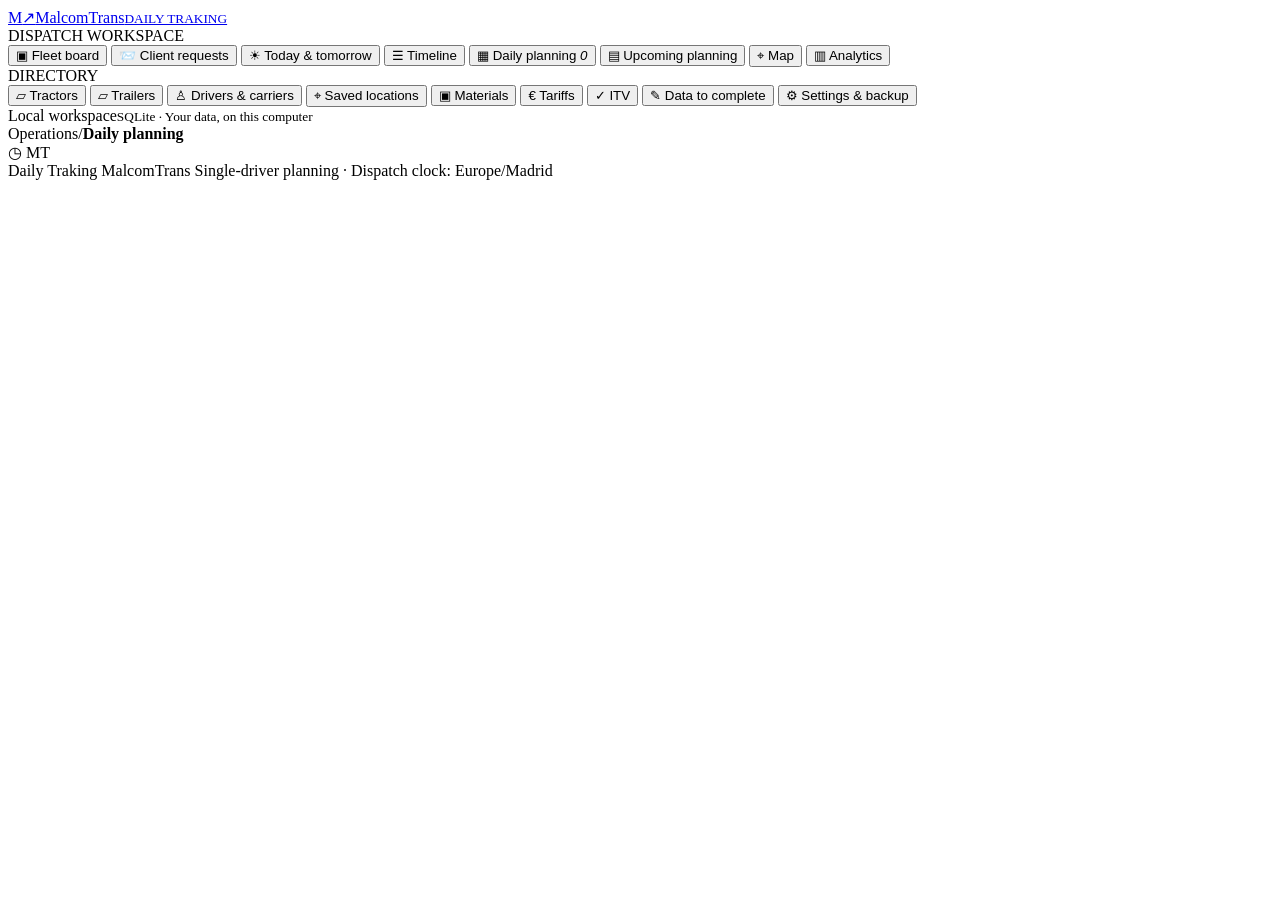
==== static/index.html @ 574dc739 "Fix capitals of company and town names Saved locations -> Aa Fix capitals lists every company and to" ====
<!doctype html>
<html lang="en"><head><meta charset="utf-8"><meta name="viewport" content="width=device-width, initial-scale=1">
<title>Daily Traking MalcomTrans</title><link rel="icon" href="data:,"><link rel="stylesheet" href="/style.css"><script src="/search-select.js" defer></script><script src="/analytics.js" defer></script><script src="/js/core.js" defer></script><script src="/js/upcoming.js" defer></script><script src="/js/nearby.js" defer></script><script src="/js/board.js" defer></script><script src="/js/itv.js" defer></script><script src="/js/materials.js" defer></script><script src="/js/tariffs.js" defer></script><script src="/js/planner.js" defer></script><script src="/js/directory.js" defer></script><script src="/js/settings.js" defer></script><script src="/js/forms.js" defer></script><script src="/js/order-form.js" defer></script><script src="/js/whatsapp.js" defer></script><script src="/js/deca.js" defer></script><script src="/js/order-detail.js" defer></script><script src="/js/map.js" defer></script><script src="/js/today.js" defer></script><script src="/js/timeline.js" defer></script><script src="/js/requests.js" defer></script><script src="/js/names.js" defer></script><script src="/js/events.js" defer></script></head>
<body>
<aside class="sidebar"><a class="brand" href="/" aria-label="Daily Traking MalcomTrans home"><span class="brand-mark">M<span>↗</span></span><span>MalcomTrans<small>DAILY TRAKING</small></span></a>
<div class="nav-label">DISPATCH WORKSPACE</div><nav aria-label="Main navigation">
<button class="nav" data-view="board"><span>▣</span> Fleet board <i id="nav-todo" hidden></i></button>
<button class="nav" data-view="requests"><span>📨</span> Client requests <i id="nav-requests" hidden></i></button>
<button class="nav" data-view="today"><span>☀</span> Today & tomorrow</button>
<button class="nav" data-view="timeline"><span>☰</span> Timeline</button>
<button class="nav active" data-view="planner"><span>▦</span> Daily planning <i id="nav-count">0</i></button>
<button class="nav" data-view="upcoming"><span>▤</span> Upcoming planning</button>
<button class="nav" data-view="map"><span>⌖</span> Map</button>
<button class="nav" data-view="analytics"><span>▥</span> Analytics</button>
<div class="nav-label">DIRECTORY</div>
<button class="nav" data-view="trucks"><span>▱</span> Tractors</button>
<button class="nav" data-view="trailers"><span>▱</span> Trailers</button>
<button class="nav" data-view="drivers"><span>♙</span> Drivers & carriers</button>
<button class="nav" data-view="locations"><span>⌖</span> Saved locations</button>
<button class="nav" data-view="materials"><span>▣</span> Materials</button>
<button class="nav" data-view="tariffs"><span>€</span> Tariffs</button>
<button class="nav" data-view="itv"><span>✓</span> ITV <i id="nav-itv" hidden></i></button>
<button class="nav" data-view="datacheck"><span>✎</span> Data to complete <i id="nav-data" hidden></i></button>
<button class="nav" data-view="settings"><span>⚙</span> Settings & backup</button>
</nav><a id="logout" class="nav logout-link" href="/logout" hidden><span>⎋</span> Sign out</a><div class="sidebar-bottom"><span class="online-dot"></span> <span id="storage-title">Local workspace</span><small id="storage-detail">SQLite · Your data, on this computer</small></div></aside>
<div class="workspace"><header class="topbar"><div><span class="breadcrumb">Operations</span><span class="slash">/</span><strong id="breadcrumb">Daily planning</strong></div><div class="clock-label">◷ <span id="today-label"></span><span class="avatar">MT</span></div></header>
<main id="main" tabindex="-1"></main><footer>Daily Traking MalcomTrans <span>Single-driver planning · Dispatch clock: Europe/Madrid</span></footer></div>
<dialog id="modal"><div class="modal-header"><div><div class="eyebrow" id="modal-kicker">DISPATCH WORKSPACE</div><h2 id="modal-title"></h2></div><button class="icon-button" id="close-modal" aria-label="Close dialog">×</button></div><div id="modal-content"></div></dialog>
<div id="toast" role="status" aria-live="polite"></div>
<noscript>This local planner requires JavaScript to display and save your dispatch data.</noscript>
</body></html>
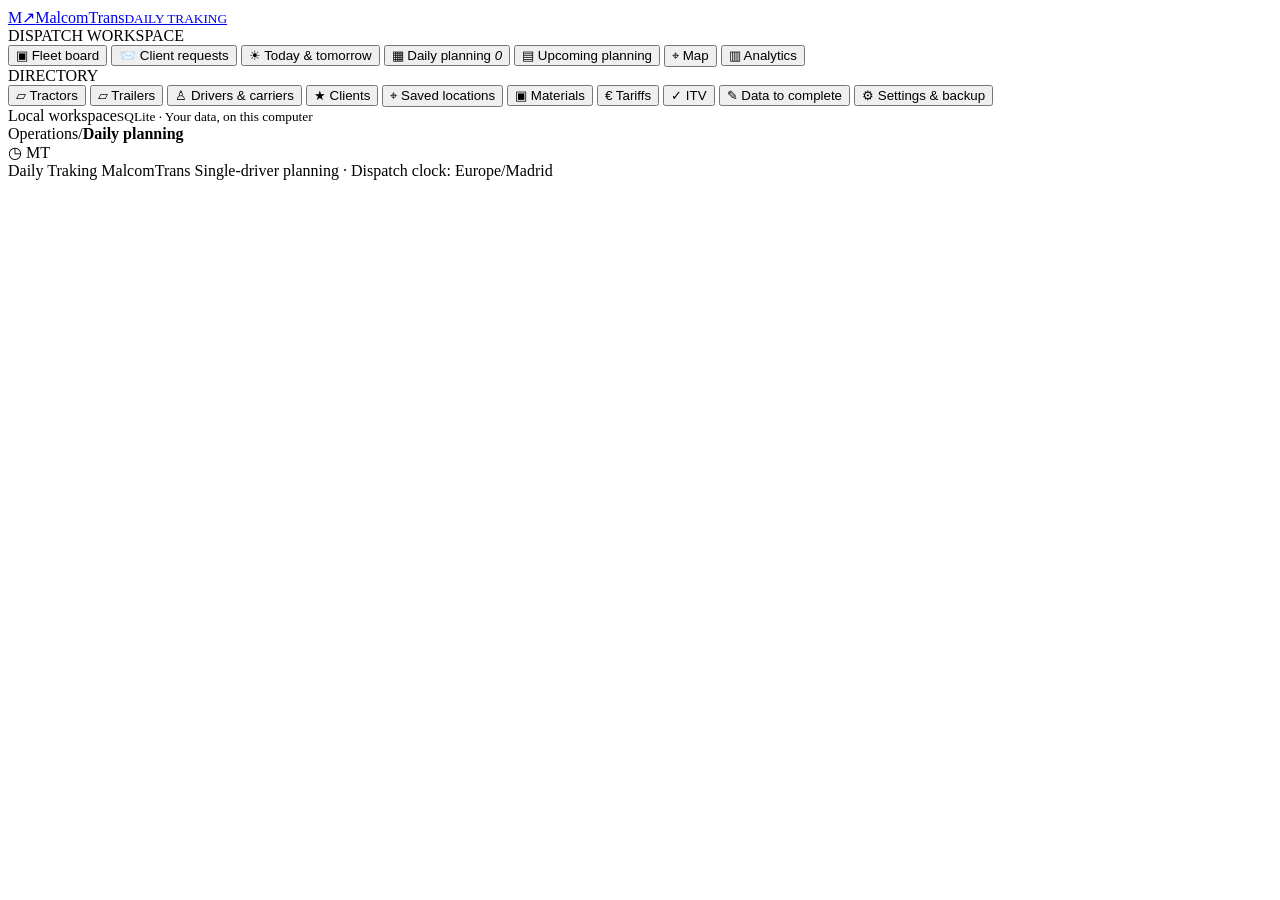
==== commit cdebcea9: "Faster app, Clients page, clients to call in Next loads; remove Timeline - Turso pulls run in the ba" ====
--- a/static/index.html
+++ b/static/index.html
@@ -1,13 +1,12 @@
 <!doctype html>
 <html lang="en"><head><meta charset="utf-8"><meta name="viewport" content="width=device-width, initial-scale=1">
-<title>Daily Traking MalcomTrans</title><link rel="icon" href="data:,"><link rel="stylesheet" href="/style.css"><script src="/search-select.js" defer></script><script src="/analytics.js" defer></script><script src="/js/core.js" defer></script><script src="/js/upcoming.js" defer></script><script src="/js/nearby.js" defer></script><script src="/js/board.js" defer></script><script src="/js/itv.js" defer></script><script src="/js/materials.js" defer></script><script src="/js/tariffs.js" defer></script><script src="/js/planner.js" defer></script><script src="/js/directory.js" defer></script><script src="/js/settings.js" defer></script><script src="/js/forms.js" defer></script><script src="/js/order-form.js" defer></script><script src="/js/whatsapp.js" defer></script><script src="/js/deca.js" defer></script><script src="/js/order-detail.js" defer></script><script src="/js/map.js" defer></script><script src="/js/today.js" defer></script><script src="/js/timeline.js" defer></script><script src="/js/requests.js" defer></script><script src="/js/names.js" defer></script><script src="/js/events.js" defer></script></head>
+<title>Daily Traking MalcomTrans</title><link rel="icon" href="data:,"><link rel="stylesheet" href="/style.css"><script src="/search-select.js" defer></script><script src="/analytics.js" defer></script><script src="/js/core.js" defer></script><script src="/js/upcoming.js" defer></script><script src="/js/nearby.js" defer></script><script src="/js/board.js" defer></script><script src="/js/itv.js" defer></script><script src="/js/materials.js" defer></script><script src="/js/tariffs.js" defer></script><script src="/js/planner.js" defer></script><script src="/js/directory.js" defer></script><script src="/js/settings.js" defer></script><script src="/js/forms.js" defer></script><script src="/js/order-form.js" defer></script><script src="/js/whatsapp.js" defer></script><script src="/js/deca.js" defer></script><script src="/js/order-detail.js" defer></script><script src="/js/map.js" defer></script><script src="/js/today.js" defer></script><script src="/js/suggest.js" defer></script><script src="/js/clients.js" defer></script><script src="/js/requests.js" defer></script><script src="/js/names.js" defer></script><script src="/js/events.js" defer></script></head>
 <body>
 <aside class="sidebar"><a class="brand" href="/" aria-label="Daily Traking MalcomTrans home"><span class="brand-mark">M<span>↗</span></span><span>MalcomTrans<small>DAILY TRAKING</small></span></a>
 <div class="nav-label">DISPATCH WORKSPACE</div><nav aria-label="Main navigation">
 <button class="nav" data-view="board"><span>▣</span> Fleet board <i id="nav-todo" hidden></i></button>
 <button class="nav" data-view="requests"><span>📨</span> Client requests <i id="nav-requests" hidden></i></button>
 <button class="nav" data-view="today"><span>☀</span> Today & tomorrow</button>
-<button class="nav" data-view="timeline"><span>☰</span> Timeline</button>
 <button class="nav active" data-view="planner"><span>▦</span> Daily planning <i id="nav-count">0</i></button>
 <button class="nav" data-view="upcoming"><span>▤</span> Upcoming planning</button>
 <button class="nav" data-view="map"><span>⌖</span> Map</button>
@@ -16,6 +15,7 @@
 <button class="nav" data-view="trucks"><span>▱</span> Tractors</button>
 <button class="nav" data-view="trailers"><span>▱</span> Trailers</button>
 <button class="nav" data-view="drivers"><span>♙</span> Drivers & carriers</button>
+<button class="nav" data-view="clients"><span>★</span> Clients</button>
 <button class="nav" data-view="locations"><span>⌖</span> Saved locations</button>
 <button class="nav" data-view="materials"><span>▣</span> Materials</button>
 <button class="nav" data-view="tariffs"><span>€</span> Tariffs</button>
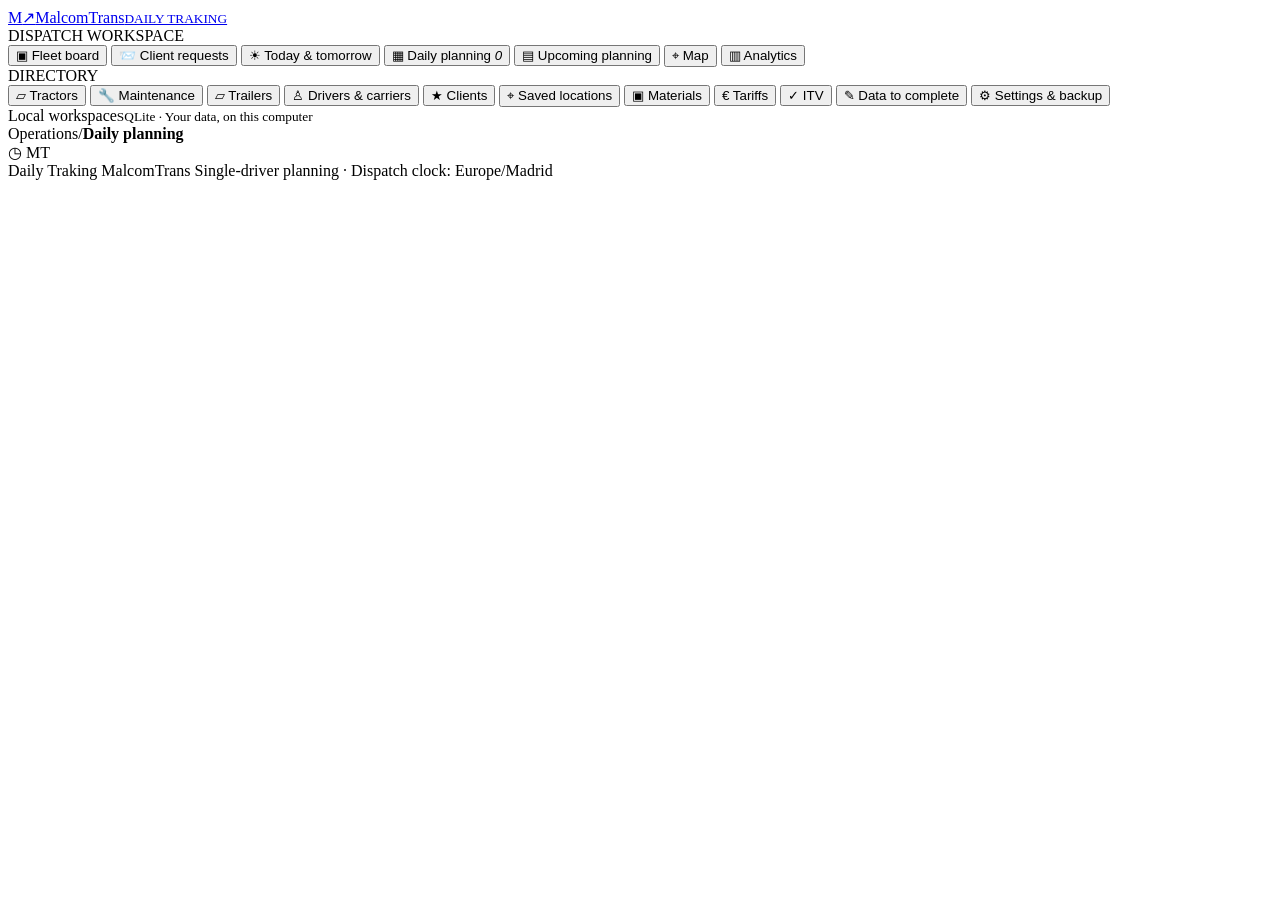
==== commit 691dfa7b: "Maintenance page: last oil change and month-end km; read-only workshop account Each tractor keeps th" ====
--- a/static/index.html
+++ b/static/index.html
@@ -1,6 +1,6 @@
 <!doctype html>
 <html lang="en"><head><meta charset="utf-8"><meta name="viewport" content="width=device-width, initial-scale=1">
-<title>Daily Traking MalcomTrans</title><link rel="icon" href="data:,"><link rel="stylesheet" href="/style.css"><script src="/search-select.js" defer></script><script src="/analytics.js" defer></script><script src="/js/core.js" defer></script><script src="/js/upcoming.js" defer></script><script src="/js/nearby.js" defer></script><script src="/js/board.js" defer></script><script src="/js/itv.js" defer></script><script src="/js/materials.js" defer></script><script src="/js/tariffs.js" defer></script><script src="/js/planner.js" defer></script><script src="/js/directory.js" defer></script><script src="/js/settings.js" defer></script><script src="/js/forms.js" defer></script><script src="/js/order-form.js" defer></script><script src="/js/whatsapp.js" defer></script><script src="/js/deca.js" defer></script><script src="/js/order-detail.js" defer></script><script src="/js/map.js" defer></script><script src="/js/today.js" defer></script><script src="/js/suggest.js" defer></script><script src="/js/clients.js" defer></script><script src="/js/requests.js" defer></script><script src="/js/names.js" defer></script><script src="/js/events.js" defer></script></head>
+<title>Daily Traking MalcomTrans</title><link rel="icon" href="data:,"><link rel="stylesheet" href="/style.css"><script src="/search-select.js" defer></script><script src="/analytics.js" defer></script><script src="/js/core.js" defer></script><script src="/js/upcoming.js" defer></script><script src="/js/nearby.js" defer></script><script src="/js/board.js" defer></script><script src="/js/itv.js" defer></script><script src="/js/materials.js" defer></script><script src="/js/tariffs.js" defer></script><script src="/js/planner.js" defer></script><script src="/js/directory.js" defer></script><script src="/js/settings.js" defer></script><script src="/js/forms.js" defer></script><script src="/js/order-form.js" defer></script><script src="/js/whatsapp.js" defer></script><script src="/js/deca.js" defer></script><script src="/js/order-detail.js" defer></script><script src="/js/map.js" defer></script><script src="/js/today.js" defer></script><script src="/js/suggest.js" defer></script><script src="/js/clients.js" defer></script><script src="/js/market.js" defer></script><script src="/js/service.js" defer></script><script src="/js/requests.js" defer></script><script src="/js/names.js" defer></script><script src="/js/events.js" defer></script></head>
 <body>
 <aside class="sidebar"><a class="brand" href="/" aria-label="Daily Traking MalcomTrans home"><span class="brand-mark">M<span>↗</span></span><span>MalcomTrans<small>DAILY TRAKING</small></span></a>
 <div class="nav-label">DISPATCH WORKSPACE</div><nav aria-label="Main navigation">
@@ -13,6 +13,7 @@
 <button class="nav" data-view="analytics"><span>▥</span> Analytics</button>
 <div class="nav-label">DIRECTORY</div>
 <button class="nav" data-view="trucks"><span>▱</span> Tractors</button>
+<button class="nav" data-view="maintenance"><span>🔧</span> Maintenance <i id="nav-service" hidden></i></button>
 <button class="nav" data-view="trailers"><span>▱</span> Trailers</button>
 <button class="nav" data-view="drivers"><span>♙</span> Drivers & carriers</button>
 <button class="nav" data-view="clients"><span>★</span> Clients</button>
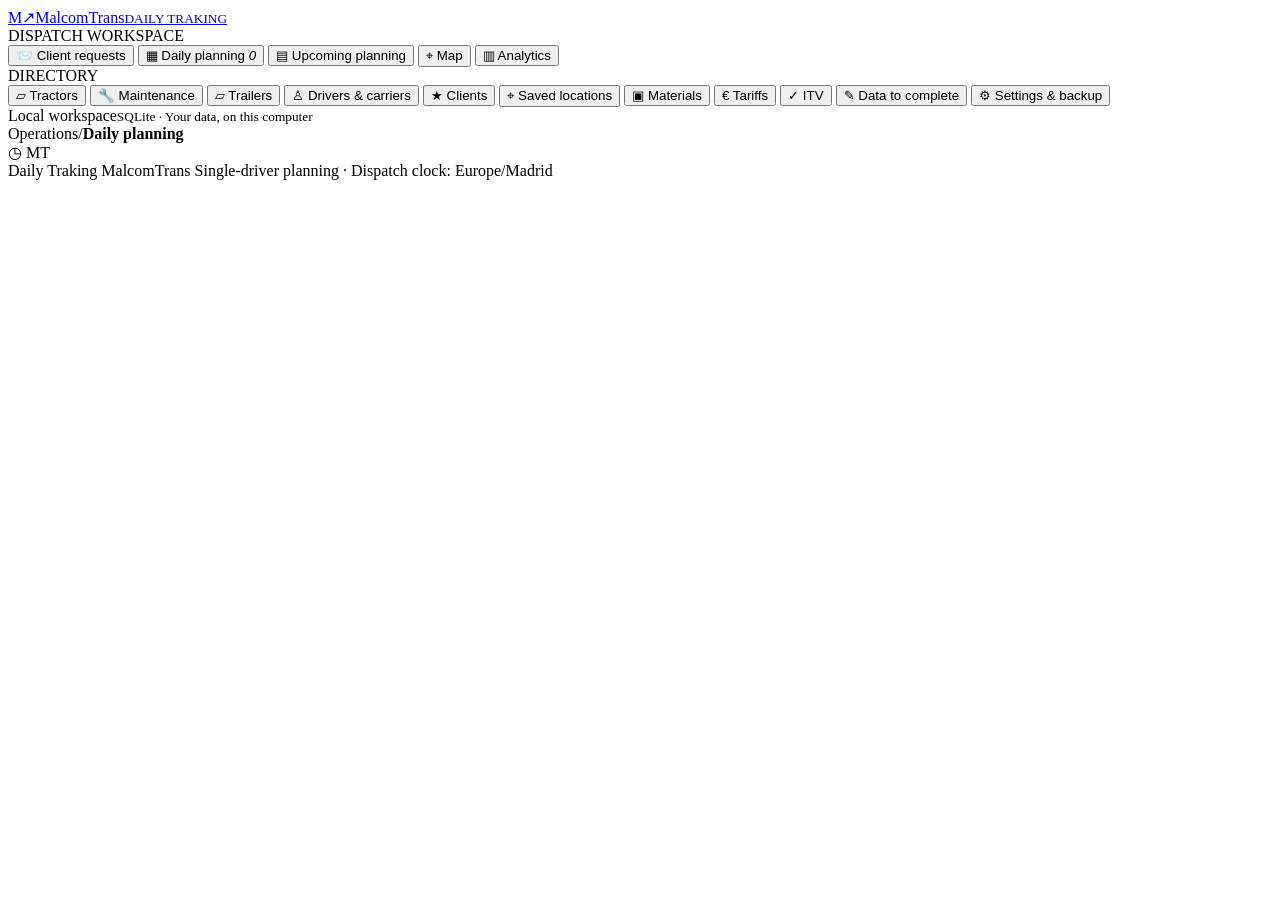
==== commit 5077a415: "Client history shows loading/unloading progress and document photos; remove Fleet board and Today & " ====
--- a/static/index.html
+++ b/static/index.html
@@ -1,12 +1,10 @@
 <!doctype html>
 <html lang="en"><head><meta charset="utf-8"><meta name="viewport" content="width=device-width, initial-scale=1">
-<title>Daily Traking MalcomTrans</title><link rel="icon" href="data:,"><link rel="stylesheet" href="/style.css"><script src="/search-select.js" defer></script><script src="/analytics.js" defer></script><script src="/js/core.js" defer></script><script src="/js/upcoming.js" defer></script><script src="/js/nearby.js" defer></script><script src="/js/board.js" defer></script><script src="/js/itv.js" defer></script><script src="/js/materials.js" defer></script><script src="/js/tariffs.js" defer></script><script src="/js/planner.js" defer></script><script src="/js/directory.js" defer></script><script src="/js/settings.js" defer></script><script src="/js/forms.js" defer></script><script src="/js/order-form.js" defer></script><script src="/js/whatsapp.js" defer></script><script src="/js/deca.js" defer></script><script src="/js/order-detail.js" defer></script><script src="/js/map.js" defer></script><script src="/js/today.js" defer></script><script src="/js/suggest.js" defer></script><script src="/js/clients.js" defer></script><script src="/js/market.js" defer></script><script src="/js/service.js" defer></script><script src="/js/requests.js" defer></script><script src="/js/names.js" defer></script><script src="/js/events.js" defer></script></head>
+<title>Daily Traking MalcomTrans</title><link rel="icon" href="/icon-192.png"><link rel="manifest" href="/manifest.webmanifest"><meta name="theme-color" content="#17301f"><link rel="apple-touch-icon" href="/icon-180.png"><meta name="apple-mobile-web-app-capable" content="yes"><meta name="mobile-web-app-capable" content="yes"><meta name="apple-mobile-web-app-title" content="MalcomTrans"><link rel="stylesheet" href="/style.css"><script src="/search-select.js" defer></script><script src="/analytics.js" defer></script><script src="/js/core.js" defer></script><script src="/js/upcoming.js" defer></script><script src="/js/nearby.js" defer></script><script src="/js/board.js" defer></script><script src="/js/itv.js" defer></script><script src="/js/materials.js" defer></script><script src="/js/tariffs.js" defer></script><script src="/js/planner.js" defer></script><script src="/js/directory.js" defer></script><script src="/js/settings.js" defer></script><script src="/js/forms.js" defer></script><script src="/js/order-form.js" defer></script><script src="/js/whatsapp.js" defer></script><script src="/js/deca.js" defer></script><script src="/js/order-detail.js" defer></script><script src="/js/map.js" defer></script><script src="/js/today.js" defer></script><script src="/js/suggest.js" defer></script><script src="/js/clients.js" defer></script><script src="/js/market.js" defer></script><script src="/js/service.js" defer></script><script src="/js/requests.js" defer></script><script src="/js/names.js" defer></script><script src="/js/events.js" defer></script></head>
 <body>
 <aside class="sidebar"><a class="brand" href="/" aria-label="Daily Traking MalcomTrans home"><span class="brand-mark">M<span>↗</span></span><span>MalcomTrans<small>DAILY TRAKING</small></span></a>
 <div class="nav-label">DISPATCH WORKSPACE</div><nav aria-label="Main navigation">
-<button class="nav" data-view="board"><span>▣</span> Fleet board <i id="nav-todo" hidden></i></button>
 <button class="nav" data-view="requests"><span>📨</span> Client requests <i id="nav-requests" hidden></i></button>
-<button class="nav" data-view="today"><span>☀</span> Today & tomorrow</button>
 <button class="nav active" data-view="planner"><span>▦</span> Daily planning <i id="nav-count">0</i></button>
 <button class="nav" data-view="upcoming"><span>▤</span> Upcoming planning</button>
 <button class="nav" data-view="map"><span>⌖</span> Map</button>
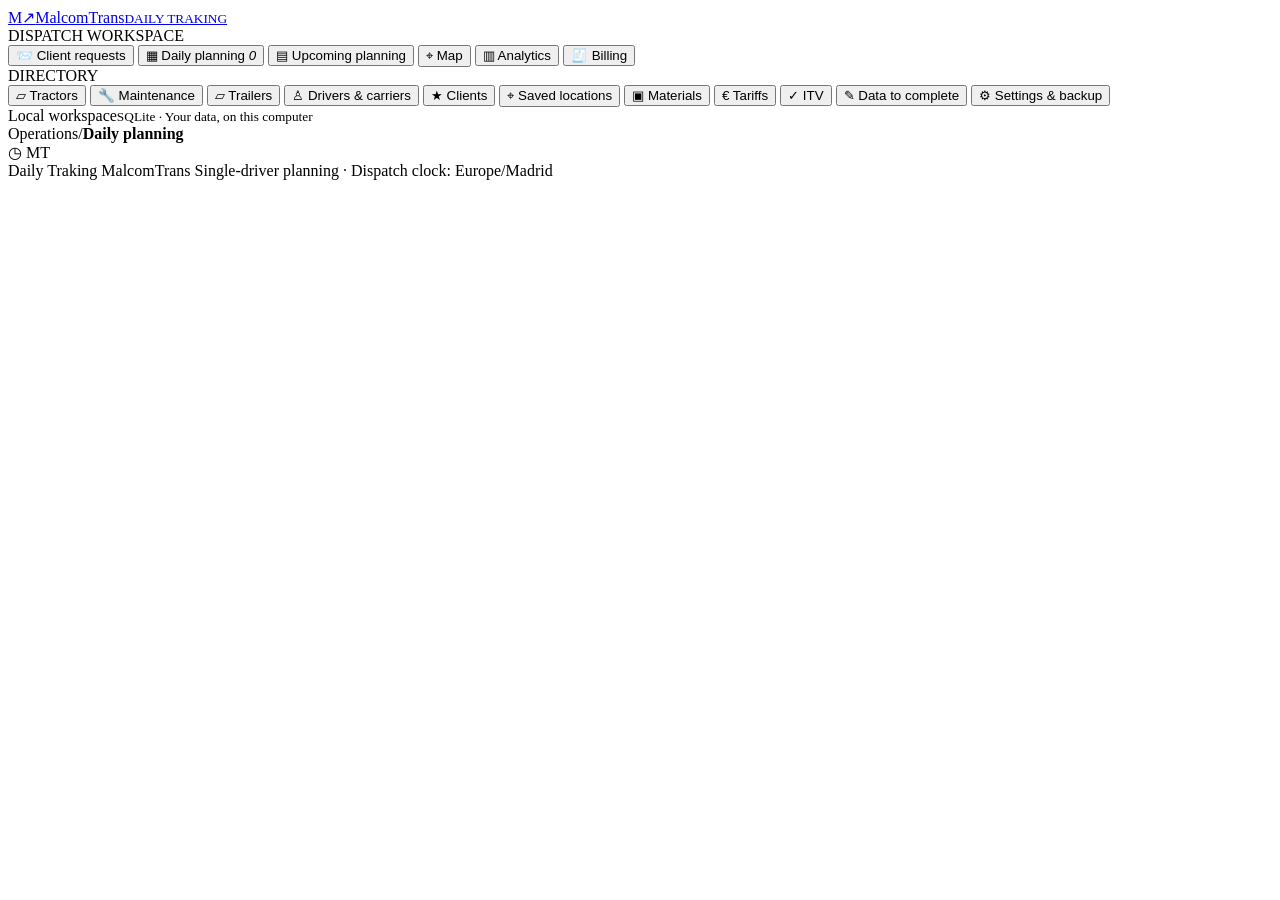
==== commit 1b9edd73: "Billing: delivered trips Pending → invoices Done, per client + tractor + month - Weight typed per tr" ====
--- a/static/index.html
+++ b/static/index.html
@@ -1,6 +1,6 @@
 <!doctype html>
 <html lang="en"><head><meta charset="utf-8"><meta name="viewport" content="width=device-width, initial-scale=1">
-<title>Daily Traking MalcomTrans</title><link rel="icon" href="/icon-192.png"><link rel="manifest" href="/manifest.webmanifest"><meta name="theme-color" content="#17301f"><link rel="apple-touch-icon" href="/icon-180.png"><meta name="apple-mobile-web-app-capable" content="yes"><meta name="mobile-web-app-capable" content="yes"><meta name="apple-mobile-web-app-title" content="MalcomTrans"><link rel="stylesheet" href="/style.css"><script src="/search-select.js" defer></script><script src="/analytics.js" defer></script><script src="/js/core.js" defer></script><script src="/js/upcoming.js" defer></script><script src="/js/nearby.js" defer></script><script src="/js/board.js" defer></script><script src="/js/itv.js" defer></script><script src="/js/materials.js" defer></script><script src="/js/tariffs.js" defer></script><script src="/js/planner.js" defer></script><script src="/js/directory.js" defer></script><script src="/js/settings.js" defer></script><script src="/js/forms.js" defer></script><script src="/js/order-form.js" defer></script><script src="/js/whatsapp.js" defer></script><script src="/js/deca.js" defer></script><script src="/js/order-detail.js" defer></script><script src="/js/map.js" defer></script><script src="/js/today.js" defer></script><script src="/js/suggest.js" defer></script><script src="/js/clients.js" defer></script><script src="/js/market.js" defer></script><script src="/js/service.js" defer></script><script src="/js/requests.js" defer></script><script src="/js/names.js" defer></script><script src="/js/events.js" defer></script></head>
+<title>Daily Traking MalcomTrans</title><link rel="icon" href="/icon-192.png"><link rel="manifest" href="/manifest.webmanifest"><meta name="theme-color" content="#17301f"><link rel="apple-touch-icon" href="/icon-180.png"><meta name="apple-mobile-web-app-capable" content="yes"><meta name="mobile-web-app-capable" content="yes"><meta name="apple-mobile-web-app-title" content="MalcomTrans"><link rel="stylesheet" href="/style.css"><script src="/search-select.js" defer></script><script src="/analytics.js" defer></script><script src="/js/core.js" defer></script><script src="/js/upcoming.js" defer></script><script src="/js/nearby.js" defer></script><script src="/js/board.js" defer></script><script src="/js/itv.js" defer></script><script src="/js/materials.js" defer></script><script src="/js/tariffs.js" defer></script><script src="/js/planner.js" defer></script><script src="/js/directory.js" defer></script><script src="/js/settings.js" defer></script><script src="/js/forms.js" defer></script><script src="/js/order-form.js" defer></script><script src="/js/whatsapp.js" defer></script><script src="/js/deca.js" defer></script><script src="/js/order-detail.js" defer></script><script src="/js/map.js" defer></script><script src="/js/today.js" defer></script><script src="/js/suggest.js" defer></script><script src="/js/clients.js" defer></script><script src="/js/market.js" defer></script><script src="/js/service.js" defer></script><script src="/js/requests.js" defer></script><script src="/js/names.js" defer></script><script src="/js/billing.js" defer></script><script src="/js/events.js" defer></script></head>
 <body>
 <aside class="sidebar"><a class="brand" href="/" aria-label="Daily Traking MalcomTrans home"><span class="brand-mark">M<span>↗</span></span><span>MalcomTrans<small>DAILY TRAKING</small></span></a>
 <div class="nav-label">DISPATCH WORKSPACE</div><nav aria-label="Main navigation">
@@ -9,6 +9,7 @@
 <button class="nav" data-view="upcoming"><span>▤</span> Upcoming planning</button>
 <button class="nav" data-view="map"><span>⌖</span> Map</button>
 <button class="nav" data-view="analytics"><span>▥</span> Analytics</button>
+<button class="nav" data-view="billing"><span>🧾</span> Billing <i id="nav-billing" hidden></i></button>
 <div class="nav-label">DIRECTORY</div>
 <button class="nav" data-view="trucks"><span>▱</span> Tractors</button>
 <button class="nav" data-view="maintenance"><span>🔧</span> Maintenance <i id="nav-service" hidden></i></button>
